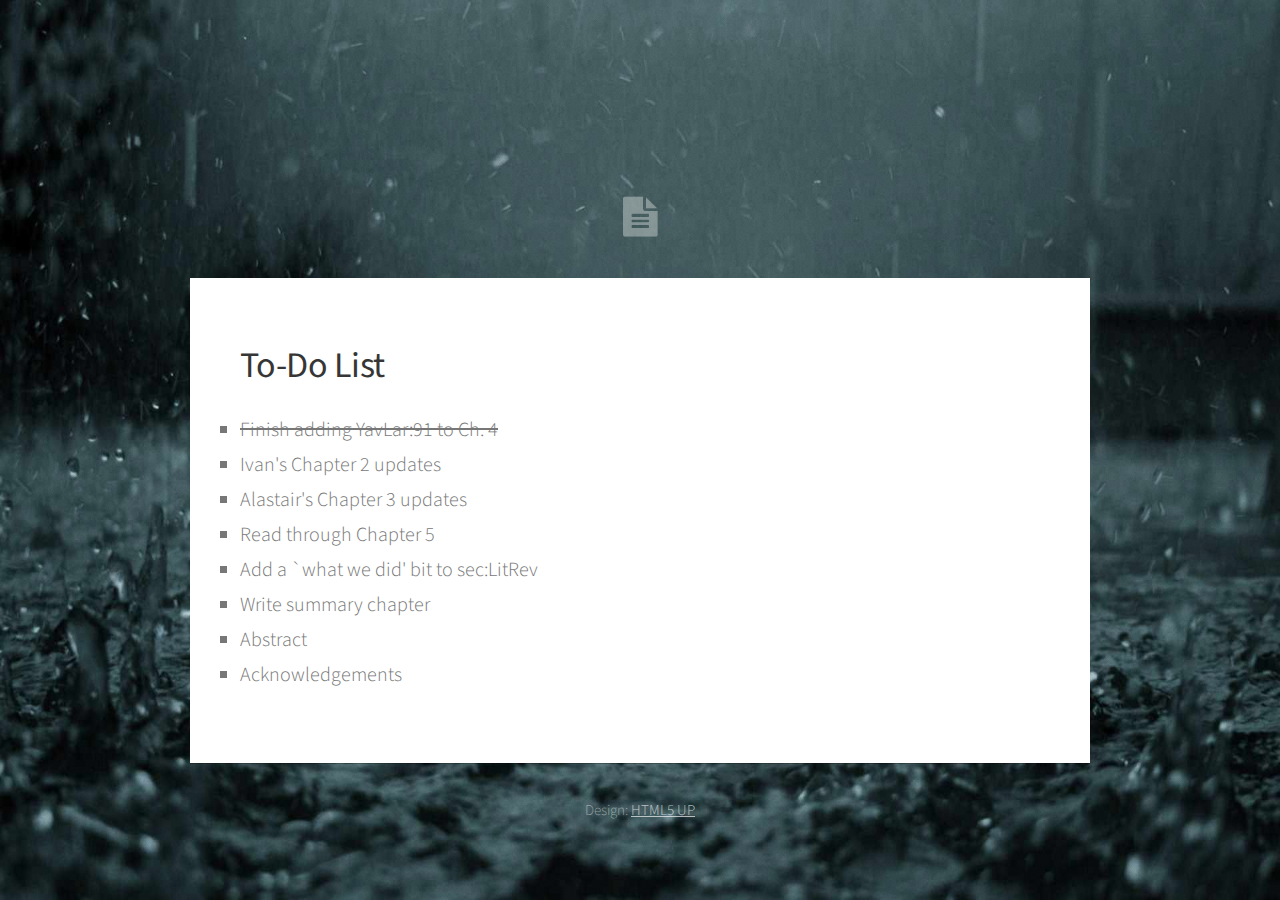
==== todo.html @ cb622fbb "crossed off first todo" ====
<!DOCTYPE HTML>
<!--
    Astral by HTML5 UP
    html5up.net | @n33co
    Free for personal and commercial use under the CCA 3.0 license (html5up.net/license)
--> 
<html>
    <head>
        <link rel="shortcut icon" href="images/favicon.png" />
        <title>Jack Blake's Page</title>
        <meta http-equiv="content-type" content="text/html; charset=utf-8" />
        <meta name="description" content="" />
        <meta name="keywords" content="" />
        <!--[if lte IE 8]><script src="css/ie/html5shiv.js"></script><![endif]-->
        <script src="js/jquery.min.js"></script>
        <script src="js/skel.min.js"></script>
        <script src="js/init.js"></script>

        <noscript>
            <link rel="stylesheet" href="css/skel.css" />
            <link rel="stylesheet" href="css/style.css" />
            <link rel="stylesheet" href="css/style-desktop.css" />
            <link rel="stylesheet" href="css/style-noscript.css" />
        </noscript>
        <!--[if lte IE 8]><link rel="stylesheet" href="css/ie/v8.css" /><![endif]-->
    </head>
    <body>

        <!-- Wrapper-->
        <div id="wrapper">

            <!-- Nav -->
            <nav id="nav">
                <a href="#todo" class="icon fa-file-text"><span>To-do</span></a>
            </nav>

            <!-- Main -->
            <div id="main">

                <!-- Contact -->
                <article id="To-do" class="panel">
                    <header>
                        <h2>To-Do List</h2>
                    </header>

                    <ul style="list-style-type:square">
                        <li><strike>Finish adding YavLar:91 to Ch. 4 </strike></li>
                        <li>Ivan's Chapter 2 updates</li>
                        <li>Alastair's Chapter 3 updates</li>
                        <li>Read through Chapter 5</li>
                        <li>Add a `what we did' bit to sec:LitRev</li>
                        <li>Write summary chapter</li>
                        <li>Abstract</li>
                        <li>Acknowledgements</li>
                    </ul>

                    <!-- <p><b>Office Address:</b><br>
                    1W4.20 Mathematical Sciences<br>
                    University of Bath<br>
                    Bath<br>
                    BA2 7AY<br>
                    </p>

                    <p><b>Work Email Address:</b><br>
                    J.C.H.Blake'at'bath.ac.uk
                    </p>

                    <p><b>Alternate Contact Address:</b><br>
                    ContactJackBlake'at'gmail'dot'com
                    </p> -->
                </article>

            </div>

            <!-- Footer -->
            <div id="footer">
                <ul class="copyright">
                    <li>Design: <a href="http://html5up.net">HTML5 UP</a></li>
                </ul>
            </div>

        </div>

    </body>
</html>
---- css/skel.css ----
/* Resets (http://meyerweb.com/eric/tools/css/reset/ | v2.0 | 20110126 | License: none (public domain)) */

	html,body,div,span,applet,object,iframe,h1,h2,h3,h4,h5,h6,p,blockquote,pre,a,abbr,acronym,address,big,cite,code,del,dfn,em,img,ins,kbd,q,s,samp,small,strike,strong,sub,sup,tt,var,b,u,i,center,dl,dt,dd,ol,ul,li,fieldset,form,label,legend,table,caption,tbody,tfoot,thead,tr,th,td,article,aside,canvas,details,embed,figure,figcaption,footer,header,hgroup,menu,nav,output,ruby,section,summary,time,mark,audio,video{margin:0;padding:0;border:0;font-size:100%;font:inherit;vertical-align:baseline;}article,aside,details,figcaption,figure,footer,header,hgroup,menu,nav,section{display:block;}body{line-height:1;}ol,ul{list-style:none;}blockquote,q{quotes:none;}blockquote:before,blockquote:after,q:before,q:after{content:'';content:none;}table{border-collapse:collapse;border-spacing:0;}body{-webkit-text-size-adjust:none}

/* Box Model */

	*, *:before, *:after {
		-moz-box-sizing: border-box;
		-webkit-box-sizing: border-box;
		box-sizing: border-box;
	}

/* Container */

	.container {
		margin-left: auto;
		margin-right: auto;

		/* width: (containers) */
		width: 1200px;
	}

	/* Modifiers */

		/* 125% */
			.container.\31 25\25 {
				width: 100%;

				/* max-width: (containers * 1.25) */
				max-width: 1500px;

				/* min-width: (containers) */
				min-width: 1200px;
			}

		/* 75% */
			.container.\37 5\25 {

				/* width: (containers * 0.75) */
				width: 900px;

			}

		/* 50% */
			.container.\35 0\25 {

				/* width: (containers * 0.50) */
				width: 600px;

			}

		/* 25% */
			.container.\32 5\25 {

				/* width: (containers * 0.25) */
				width: 300px;

			}

/* Grid */

	.row {
		border-bottom: solid 1px transparent;
	}

	.row > * {
		float: left;
	}

	.row:after, .row:before {
		content: '';
		display: block;
		clear: both;
		height: 0;
	}

	.row.uniform > * > :first-child {
		margin-top: 0;
	}

	.row.uniform > * > :last-child {
		margin-bottom: 0;
	}

	/* Gutters */

		/* Normal */

			.row > * {
				/* padding: (gutters.horizontal) 0 0 (gutters.vertical) */
				padding: 40px 0 0 40px;
			}

			.row {
				/* margin: -(gutters.horizontal) 0 -1px -(gutters.vertical) */
				margin: -40px 0 -1px -40px;
			}

			.row.uniform > * {
				/* padding: (gutters.vertical) 0 0 (gutters.vertical) */
				padding: 40px 0 0 40px;
			}

			.row.uniform {
				/* margin: -(gutters.vertical) 0 -1px -(gutters.vertical) */
				margin: -40px 0 -1px -40px;
			}

		/* 200% */

			.row.\32 00\25 > * {
				/* padding: (gutters.horizontal) 0 0 (gutters.vertical) */
				padding: 80px 0 0 80px;
			}

			.row.\32 00\25 {
				/* margin: -(gutters.horizontal) 0 -1px -(gutters.vertical) */
				margin: -80px 0 -1px -80px;
			}

			.row.uniform.\32 00\25 > * {
				/* padding: (gutters.vertical) 0 0 (gutters.vertical) */
				padding: 80px 0 0 80px;
			}

			.row.uniform.\32 00\25 {
				/* margin: -(gutters.vertical) 0 -1px -(gutters.vertical) */
				margin: -80px 0 -1px -80px;
			}

		/* 150% */

			.row.\31 50\25 > * {
				/* padding: (gutters.horizontal) 0 0 (gutters.vertical) */
				padding: 60px 0 0 60px;
			}

			.row.\31 50\25 {
				/* margin: -(gutters.horizontal) 0 -1px -(gutters.vertical) */
				margin: -60px 0 -1px -60px;
			}

			.row.uniform.\31 50\25 > * {
				/* padding: (gutters.vertical) 0 0 (gutters.vertical) */
				padding: 60px 0 0 60px;
			}

			.row.uniform.\31 50\25 {
				/* margin: -(gutters.vertical) 0 -1px -(gutters.vertical) */
				margin: -60px 0 -1px -60px;
			}

		/* 50% */

			.row.\35 0\25 > * {
				/* padding: (gutters.horizontal) 0 0 (gutters.vertical) */
				padding: 20px 0 0 20px;
			}

			.row.\35 0\25 {
				/* margin: -(gutters.horizontal) 0 -1px -(gutters.vertical) */
				margin: -20px 0 -1px -20px;
			}

			.row.uniform.\35 0\25 > * {
				/* padding: (gutters.vertical) 0 0 (gutters.vertical) */
				padding: 20px 0 0 20px;
			}

			.row.uniform.\35 0\25 {
				/* margin: -(gutters.vertical) 0 -1px -(gutters.vertical) */
				margin: -20px 0 -1px -20px;
			}

		/* 25% */

			.row.\32 5\25 > * {
				/* padding: (gutters.horizontal) 0 0 (gutters.vertical) */
				padding: 10px 0 0 10px;
			}

			.row.\32 5\25 {
				/* margin: -(gutters.horizontal) 0 -1px -(gutters.vertical) */
				margin: -10px 0 -1px -10px;
			}

			.row.uniform.\32 5\25 > * {
				/* padding: (gutters.vertical) 0 0 (gutters.vertical) */
				padding: 10px 0 0 10px;
			}

			.row.uniform.\32 5\25 {
				/* margin: -(gutters.vertical) 0 -1px -(gutters.vertical) */
				margin: -10px 0 -1px -10px;
			}

		/* 0% */

			.row.\30 \25 > * {
				padding: 0;
			}

			.row.\30 \25 {
				margin: 0 0 -1px 0;
			}

	/* Cells */

		.\31 2u, .\31 2u\24 { width: 100%; clear: none; margin-left: 0; }
		.\31 1u, .\31 1u\24 { width: 91.6666666667%; clear: none; margin-left: 0; }
		.\31 0u, .\31 0u\24 { width: 83.3333333333%; clear: none; margin-left: 0; }
		.\39 u, .\39 u\24 { width: 75%; clear: none; margin-left: 0; }
		.\38 u, .\38 u\24 { width: 66.6666666667%; clear: none; margin-left: 0; }
		.\37 u, .\37 u\24 { width: 58.3333333333%; clear: none; margin-left: 0; }
		.\36 u, .\36 u\24 { width: 50%; clear: none; margin-left: 0; }
		.\35 u, .\35 u\24 { width: 41.6666666667%; clear: none; margin-left: 0; }
		.\34 u, .\34 u\24 { width: 33.3333333333%; clear: none; margin-left: 0; }
		.\33 u, .\33 u\24 { width: 25%; clear: none; margin-left: 0; }
		.\32 u, .\32 u\24 { width: 16.6666666667%; clear: none; margin-left: 0; }
		.\31 u, .\31 u\24 { width: 8.3333333333%; clear: none; margin-left: 0; }

		.\31 2u\24 + *,
		.\31 1u\24 + *,
		.\31 0u\24 + *,
		.\39 u\24 + *,
		.\38 u\24 + *,
		.\37 u\24 + *,
		.\36 u\24 + *,
		.\35 u\24 + *,
		.\34 u\24 + *,
		.\33 u\24 + *,
		.\32 u\24 + *,
		.\31 u\24 + * {
			clear: left;
		}

		.\-11u { margin-left: 91.6666666667% }
		.\-10u { margin-left: 83.3333333333% }
		.\-9u { margin-left: 75% }
		.\-8u { margin-left: 66.6666666667% }
		.\-7u { margin-left: 58.3333333333% }
		.\-6u { margin-left: 50% }
		.\-5u { margin-left: 41.6666666667% }
		.\-4u { margin-left: 33.3333333333% }
		.\-3u { margin-left: 25% }
		.\-2u { margin-left: 16.6666666667% }
		.\-1u { margin-left: 8.3333333333% }
---- css/style.css ----
@charset 'UTF-8';
@import url('http://fonts.googleapis.com/css?family=Source+Sans+Pro:300,400,300italic,400italic');
@import url('font-awesome.min.css');

/*
	Astral by HTML5 UP
	html5up.net | @n33co
	Free for personal and commercial use under the CCA 3.0 license (html5up.net/license)
*/

/*********************************************************************************/
/* Basic                                                                         */
/*********************************************************************************/

	body
	{
		background-image:			url('images/overlay.png'),		url('images/bg.jpg');
		background-repeat:			repeat,							no-repeat;
		background-size:			auto,							100% 100%;
	}

		body.is-loading *
		{
			-moz-transition: none !important;
			-webkit-transition: none !important;
			-o-transition: none !important;
			-ms-transition: none !important;
			transition: none !important;
			-moz-animation: none !important;
			-webkit-animation: none !important;
			-o-animation: none !important;
			-ms-animation: none !important;
			animation: none !important;
		}
		
	body,input,textarea,select
	{
		font-family: 'Source Sans Pro', sans-serif;
		font-weight: 300;
		color: #777777;
	}
	
	strong, b
	{
		font-weight: 400;
		color: #363636;
	}

	h1, h2, h3, h4,h5
	{
		font-weight: 400;
		color: #363636;
	}

	h6
	{
		font-family: 'Source Sans Pro', sans-serif;
		font-weight: 300;
		color: #777777;
		margin-bottom: 0em;
	}
	
	blockquote
	{
		border-left: solid 0.5em #ddd;
		padding: 1em 0 1em 2em;
		font-style: italic;
	}
	
	em, i
	{
		font-style: italic;
	}
	
	hr
	{
		border: 0;
		border-top: solid 1px #ddd;
		padding: 1.5em 0 0 0;
		margin: 1.75em 0 0 0;
	}
	
	sub
	{
		position: relative;
		top: 0.5em;
		font-size: 0.8em;
	}
	
	sup
	{
		position: relative;
		top: -0.5em;
		font-size: 0.8em;
	}

	br.clear
	{
		clear: both;
	}
	
	p, ul, ol, dl, table, blockquote, form
	{
		margin-bottom: 2em;
	}
		
	/* Table */
	
		table
		{
			width: 100%;
		}
		
			table.default
			{
			}
			
				table.default tbody tr
				{
					border-bottom: solid 1px #f4f4f4;
				}
				
				table.default td
				{
					padding: 0.5em 1em 0.5em 1em;
				}
				
				table.default th
				{
					text-align: left;
					font-weight: 400;
					padding: 0.5em 1em 0.5em 1em;
				}
			
				table.default thead
				{
					border-bottom: solid 2px #f4f4f4;
				}

	/* Form */

		form
		{
		}
		
			form label
			{
				display: block;
				font-weight: 400;
				color: #363636;
				margin: 0 0 1em 0;
			}
		
			form input[type="text"],
			form input[type="email"],
			form input[type="password"],
			form select,
			form textarea
			{
				-webkit-appearance: none;
				border: 0;
				background: #f4f4f4;
				padding: 0.75em;
				width: 100%;
				-moz-transition: background-color .25s ease-in-out;
				-webkit-transition: background-color .25s ease-in-out;
				-o-transition: background-color .25s ease-in-out;
				-ms-transition: background-color .25s ease-in-out;
				transition: background-color .25s ease-in-out;
			}

			form input[type="text"],
			form input[type="email"],
			form input[type="password"],
			form select
			{
				line-height: 1.35em;
			}

			form input[type="text"]:focus,
			form input[type="email"]:focus,
			form input[type="password"]:focus,
			form select:focus,
			form textarea:focus
			{
				background: #f8f8f8;
			}

			form ::-webkit-input-placeholder
			{
				color: #999;
			}

			form :-moz-placeholder
			{
				color: #999;
			}

			form ::-moz-placeholder
			{
				color: #999;
			}

			form :-ms-input-placeholder
			{
				color: #999;
			}		

	/* Section/Article */

		section,
		article
		{
			margin-bottom: 3em;
		}
		
			section > :last-child,
			article > :last-child
			{
				margin-bottom: 0;
			}

			section:last-child,
			article:last-child
			{
				margin-bottom: 0;
			}

		header
		{
		}
		
			header > p
			{
				color: #aaa;
			}
	
	/* Image */

		.image
		{
			display: inline-block;
		}
		
			.image img
			{
				display: block;
				width: 100%;
			}

			.image.fit
			{
				display: block;
				width: 100%;
			}
			
			.image.featured
			{
				display: block;
				width: 100%;
				margin: 0 0 2em 0;
			}
			
			.image.left
			{
				float: left;
				margin: 0 2em 2em 0;
			}
			
			.image.centered
			{
				display: block;
				margin: 0 0 2em 0;
			}

				.image.centered img
				{
					margin: 0 auto;
					width: auto;
				}

	/* Button */	

		input[type="button"],
		input[type="submit"],
		input[type="reset"],
		.button
		{
			-webkit-appearance: none;
			display: inline-block;
			background-color: #222222;
			color: #ffffff;
			border: 0;
			cursor: pointer;
			outline: 0;
			-moz-transition: background-color .25s ease-in-out;
			-webkit-transition: background-color .25s ease-in-out;
			-o-transition: background-color .25s ease-in-out;
			-ms-transition: background-color .25s ease-in-out;
			transition: background-color .25s ease-in-out;
		}

			input[type="button"]:hover,
			input[type="submit"]:hover,
			input[type="reset"]:hover,
			.button:hover
			{
				background-color: #333333;
			}
			
			input[type="button"]:active,
			input[type="submit"]:active,
			input[type="reset"]:active,
			.button:active
			{
				background-color: #444444;
			}
		
			input[type="button"].alt,
			input[type="submit"].alt,
			input[type="reset"].alt,
			.button.alt
			{
				background-color: #777777;
			}

				input[type="button"].alt:hover,
				input[type="submit"].alt:hover,
				input[type="reset"].alt:hover,
				.button.alt:hover
				{
					background-color: #888888;
				}
				
				input[type="button"].alt:active,
				input[type="submit"].alt:active,
				input[type="reset"].alt:active,
				.button.alt:active
				{
					background-color: #999999;
				}
	
	/* List */
	
		ul.default
		{
			list-style: disc;
			padding-left: 1em;
		}
		
			ul.default li
			{
				padding-left: 0.5em;
			}
			
		ul.actions
		{
		}
		
			ul.actions li
			{
				display: inline-block;
				margin-left: 0.5em;
			}
			
				ul.actions li:first-child
				{
					margin-left: 0;
				}
		
		ol.default
		{
			list-style: decimal;
			padding-left: 1.25em;
		}

			ol.default li
			{
				padding-left: 0.25em;
			}

/*********************************************************************************/
/* Icons                                                                         */
/*********************************************************************************/

	.icon {
		position: relative;
		text-decoration: none;
	}

		.icon:before {
			-moz-osx-font-smoothing: grayscale;
			-webkit-font-smoothing: antialiased;
			font-family: FontAwesome;
			font-style: normal;
			font-weight: normal;
			text-transform: none !important;
		}

		.icon > .label {
			display: none;
		}
		
/*********************************************************************************/
/* Nav                                                                           */
/*********************************************************************************/
	
	#nav
	{
	}
	
		#nav a
		{
			position: relative;
			display: inline-block;
			color: #ffffff;
			width: 1em;
			height: 1em;
			line-height: 0.9em;
		}

			#nav a.icon:before
			{
				padding-right: 0;
			}
		
/*********************************************************************************/
/* Panels                                                                        */
/*********************************************************************************/

	#main
	{
		position: relative;
		overflow: hidden;
	}

	.panel
	{
		position: relative;
	}

	/* Me */
	
		#me
		{
		}
		
			#me .pic
			{
				position: relative;
				display: block;
			}

				#me .pic:before
				{
					content: '';
					position: absolute;
					top: 0;
					left: 0;
					background: url('images/overlay.png');
					width: 100%;
					height: 100%;
					z-index: 1;
				}

/*********************************************************************************/
/* Footer                                                                        */
/*********************************************************************************/

	#footer
	{
		color: #ccc;
		color: rgba(255,255,255,0.45);
	}

		#footer a
		{
			color: #ddd;
			color: rgba(255,255,255,0.65);
			-moz-transition: color .25s ease-in-out;
			-webkit-transition: color .25s ease-in-out;
			-o-transition: color .25s ease-in-out;
			-ms-transition: color .25s ease-in-out;
			transition: color .25s ease-in-out;
		}
		
		#footer a:hover
		{
			color: rgba(255,255,255,1.0);
		}
		
		#footer .copyright
		{
		}
		
			#footer .copyright li
			{
				display: inline-block;
			}

				#footer .copyright li:before
				{
					display: inline;
					content: '\2022';
					opacity: 0.5;
					padding: 0 0.75em 0 0.75em;
				}
			
				#footer .copyright li:first-child:before
				{
					display: none;
				}
---- css/style-desktop.css ----
/*
	Astral by HTML5 UP
	html5up.net | @n33co
	Free for personal and commercial use under the CCA 3.0 license (html5up.net/license)
*/

/*********************************************************************************/
/* Basic                                                                         */
/*********************************************************************************/

	html
	{
		min-width: 100%;
		min-height: 100%;
	}

	body
	{
		width: 100%;
		min-width: 1000px;
		min-height: 100%;
		overflow-y: scroll;
		background-attachment: fixed;
	}

	progress 
	{  
	    background-color: #f3f3f3;  
	    border: 0;  
	    height: 50px;  
	    width: 650px; 
	    border-radius: 9px;  
	}  

	

	body,input,textarea,select
	{
		font-size: 14pt;
		line-height: 1.75em;
	}
	
	h1
	{
		font-size: 2.4em;
		letter-spacing: -0.015em;
	}

	h2
	{
		font-size: 1.8em;
		letter-spacing: -0.015em;
	}
	
	h3
	{
		font-size: 1.25em;
		letter-spacing: -0.015em;
	}

	h4
	{
		font-size: 2.8em;
		font-weight: 300;
		color: #777777;
		line-height: 0.5em;
		margin-bottom: 0em;
	}

	h5
	{
		color: #aaa;
		font-size: 1em;
		letter-spacing: -0.001em;
		line-height: 3em;
	}

	h6
	{
		font-family: 'Source Sans Pro', sans-serif;
		font-weight: 300;
		color: #777777;
		line-height: 1.2em;
		margin-bottom: 0em;
	}

	/* Section/Article */	
	
		header
		{
			margin: 0 0 1.5em 0;
		}

			header > p
			{
				margin: 0.5em 0 0 0;
			}

	/* Button */

		input[type="button"],
		input[type="submit"],
		input[type="reset"],
		.button
		{
			padding: 0.7em 1.5em 0.7em 1.5em;
		}

			input[type="button"].small,
			input[type="submit"].small,
			input[type="reset"].small,
			.button.small
			{
				font-size: 0.75em;
			}
			
			input[type="button"].big,
			input[type="submit"].big,
			input[type="reset"].big,
			.button.big
			{
				font-size: 1.25em;
				padding: 0.5em 1.25em 0.5em 1.25em;
			}
			
			input[type="button"].huge,
			input[type="submit"].huge,
			input[type="reset"].huge,
			.button.huge
			{
				font-size: 1.5em;
				padding: 0.5em 1.25em 0.5em 1.25em;
			}
	
/*********************************************************************************/
/* Wrapper                                                                       */
/*********************************************************************************/
			
	#wrapper
	{
		width: 45em;
		margin: 0 auto;
		opacity: 0.00001;
	}

		#wrapper.tall
		{
			padding-bottom: 6em;
		}
	
/*********************************************************************************/
/* Nav                                                                           */
/*********************************************************************************/
	
	#nav
	{
		text-align: center;
		height: 4.25em;
		cursor: default;
	}
	
		#nav a
		{
			font-size: 2.5em;
			margin: 0 0.25em 0 0.25em;
			opacity: 0.35;
			outline: 0;
			-moz-transition: opacity .25s ease-in-out;
			-webkit-transition: opacity .25s ease-in-out;
			-o-transition: opacity .25s ease-in-out;
			-ms-transition: opacity .25s ease-in-out;
			transition: opacity .25s ease-in-out;
		}

			#nav a:before
			{
				font-size: 0.8em;
			}

			#nav a:after
			{
				content: '';
				display: block;
				position: absolute;
				left: 50%;
				bottom: -0.75em;
				margin-left: -0.5em;
				border-bottom: solid 0em #ffffff;
				border-left: solid 0.5em transparent;
				border-right: solid 0.5em transparent;
				-moz-transition: border-bottom-width .25s ease-in-out;
				-webkit-transition: border-bottom-width .25s ease-in-out;
				-o-transition: border-bottom-width .25s ease-in-out;
				-ms-transition: border-bottom-width .25s ease-in-out;
				transition: border-bottom-width .25s ease-in-out;
			}
		
			#nav a span
			{
				display: block;
				position: absolute;
				background: #222222;
				color: #ffffff;
				top: -2.75em;
				font-size: 0.3em;
				height: 2.25em;
				line-height: 2.25em;
				left: 50%;
				opacity: 0;
				-moz-transition: opacity .25s ease-in-out;
				-webkit-transition: opacity .25s ease-in-out;
				-o-transition: opacity .25s ease-in-out;
				-ms-transition: opacity .25s ease-in-out;
				transition: opacity .25s ease-in-out;
				
				/* Labels not wide enough? Increase its width below and set margin-left to ((width / 2) * -1) */
				width: 5.5em;
				margin-left: -2.75em;
			}
			
				#nav a span:after
				{
					content: '';
					display: block;
					position: absolute;
					bottom: -0.4em;
					left: 50%;
					margin-left: -0.6em;
					border-top: solid 0.6em #222222;
					border-left: solid 0.6em transparent;
					border-right: solid 0.6em transparent;
				}

			#nav a:hover
			{
				opacity: 1.0;
			}

				#nav a:hover span
				{
					opacity: 1.0;
				}	
			
			#nav a.active
			{
				opacity: 1.0;
			}

				#nav a.active:after
				{
					border-bottom-width: 0.5em;
				}
			
/*********************************************************************************/
/* Panels                                                                        */
/*********************************************************************************/

	#main
	{
		width: 45em;
		background: #ffffff;
		box-shadow: 0px 1px 0px 0px rgba(0,0,0,0.25);
	}

	#main a:link {
	    text-decoration: none;
	}

	#main a:visited {
	    text-decoration: none;
	}

	#main a:hover {
	    text-decoration: none;
		color: #ffffff;
	    background-color: #0099cc;
	}

	#main a:active {
	    text-decoration: none;
	}

	.panel
	{
		padding: 3.5em 2.5em 3.5em 2.5em;
		position: absolute;
		top: 0;
		left: 0;
		width: 45em;
	}

	#fish
	{
		padding: 0;
		height: 20em;
	}

	/*#fish .panel
	{
		padding: 0em 0em 0em 0em;
		position: absolute;
		top: 0;
		left: 0;
		width: 45em;
	}*/
	
	/* Me */
	
		#me
		{
			padding: 0;
			height: 20em;
		}
		
			#me .pic
			{
				display: block;
				position: absolute;
				right: -1px;
				top: 0;
				height: 100%;
				text-decoration: none;
			}
			
				#me .pic img
				{
					position: relative;
					display: block;
					height: 100%;
				}
			
				#me .pic .arrow
				{
					display: block;
					position: absolute;
					right: 0;
					top: 50%;
					margin-top: -1.375em;
					width: 2.75em;
					height: 2.75em;
					background: #000;
					background: rgba(0,0,0,0.75);
					color: #ffffff;
					text-align: center;
					line-height: 2.75em;
					font-size: 1.5em;
					z-index: 1;
					-moz-transition: width .15s ease-in-out, padding-right .15s ease-in-out;
					-webkit-transition: width .15s ease-in-out, padding-right .15s ease-in-out;
					-o-transition: width .15s ease-in-out, padding-right .15s ease-in-out;
					-ms-transition: width .15s ease-in-out, padding-right .15s ease-in-out;
					transition: width .15s ease-in-out, padding-right .15s ease-in-out;
				}

					#me .pic .arrow:before
					{
						position: relative;
						padding-right: 0;
						top: 0.125em;
					}
			
					#me .pic .arrow span
					{
						display: block;
						text-indent: -9999px;
					}
				
					#me .pic:hover .arrow
					{
						width: 3em;
						padding-right: 0.25em;
					}
			
			#me header
			{
				position: absolute;
				left: 0;
				top: 0;
				width: 100%;
				height: 100%;
				margin-left: 2.5em;
			}
			
				#me header > h1
				{
					position: absolute;
					left: 0;
					bottom: 52.5%;
					margin: 0;
				}
			
				#me header > p 
				{
					position: absolute;
					left: 0;
					top: 52.5%;
					font-size: 1.5em;
					letter-spacing: -0.015em;
					margin-top: 0;
				}

/*********************************************************************************/
/* Footer                                                                        */
/*********************************************************************************/

	#footer
	{
		text-align: center;
		padding: 2em 0 0 0;
		font-size: 0.75em;
	}
---- css/style-noscript.css ----
/*
	Astral by HTML5 UP
	html5up.net | @n33co
	Free for personal and commercial use under the CCA 3.0 license (html5up.net/license)
*/

/*********************************************************************************/
/* Wrapper                                                                       */
/*********************************************************************************/
			
	#wrapper
	{
		opacity: 1.0;
	}

/*********************************************************************************/
/* Nav                                                                           */
/*********************************************************************************/
	
	#nav
	{
		margin-top: 4em;
	}
	
		#nav a
		{
			opacity: 1.0;
		}

			#nav a:before,
			#nav a:after
			{
				display: none;
			}
		
			#nav a span
			{
				top: 0;
				opacity: 1.0;
			}
			
				#nav a span:after
				{
					display: none;
				}

/*********************************************************************************/
/* Panels                                                                        */
/*********************************************************************************/

	#main
	{
		background: none;
		box-shadow: none;
	}

	.panel
	{
		position: relative;
		background: #ffffff;
		box-shadow: 0px 1px 0px 0px rgba(0,0,0,0.25);
	}
---- css/ie/v8.css ----
/*
	Astral by HTML5 UP
	html5up.net | @n33co
	Free for personal and commercial use under the CCA 3.0 license (html5up.net/license)
*/

/*********************************************************************************/
/* Basic                                                                         */
/*********************************************************************************/

	body
	{
		background-image: url('../images/bg.jpg');
		background-size: cover;
		-ms-behavior: url('css/ie/backgroundsize.min.htc');
	}

	/* Section/Article */

		section,
		article
		{
		}
		
			section > .last-child,
			article > .last-child
			{
				margin-bottom: 0;
			}

			section.last-child,
			article.last-child
			{
				margin-bottom: 0;
			}

/*********************************************************************************/
/* Nav                                                                           */
/*********************************************************************************/
	
	#nav
	{
	}
	
		#nav a
		{
		}
		
			#nav a span
			{
				display: none;
			}
			
			#nav a:before
			{
				font-size: 1.75em;
			}
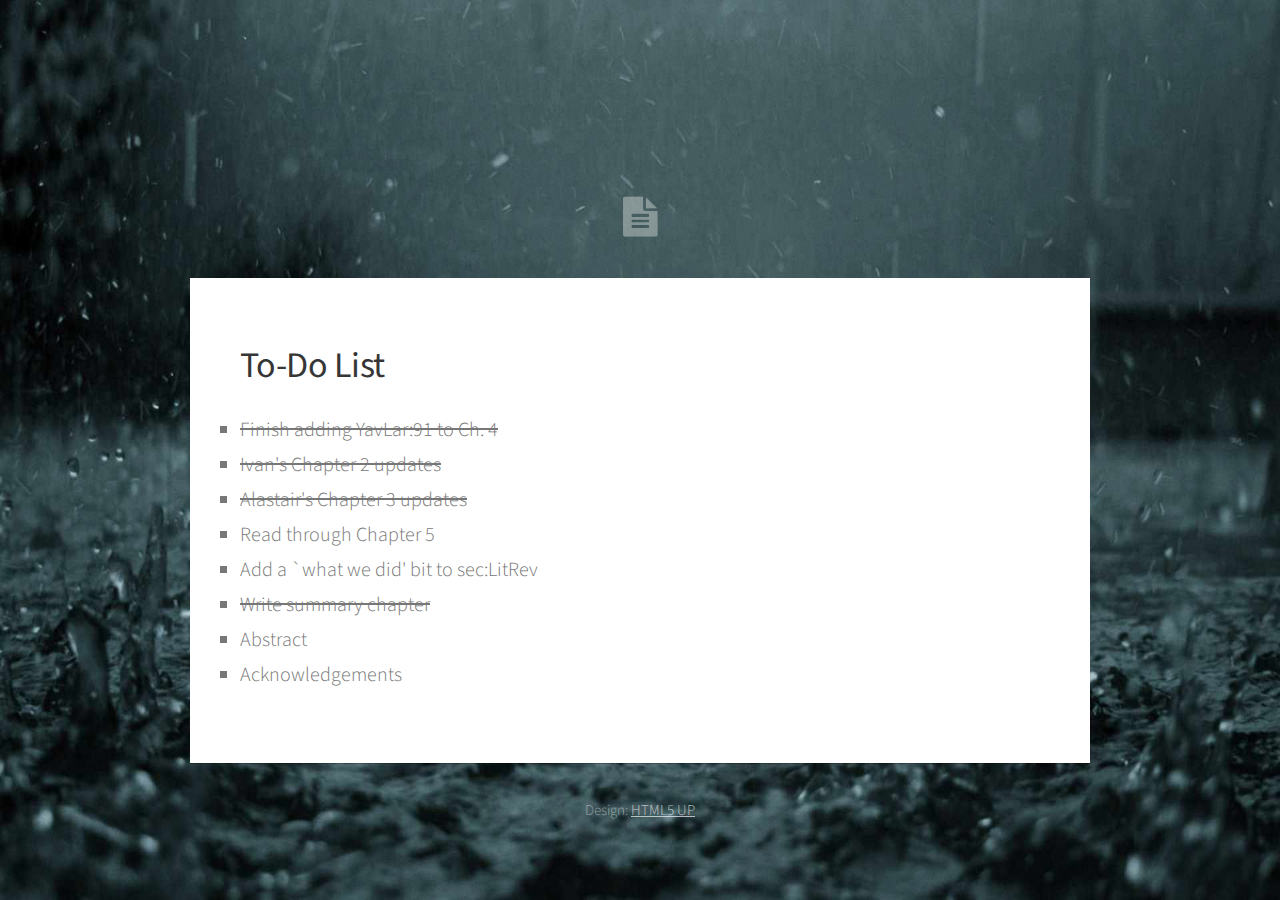
==== commit c209ddb5: "finished conclusion chapter" ====
--- a/todo.html
+++ b/todo.html
@@ -45,11 +45,11 @@
 
                     <ul style="list-style-type:square">
                         <li><strike>Finish adding YavLar:91 to Ch. 4 </strike></li>
-                        <li>Ivan's Chapter 2 updates</li>
-                        <li>Alastair's Chapter 3 updates</li>
+                        <li><strike>Ivan's Chapter 2 updates</strike></li>
+                        <li><strike>Alastair's Chapter 3 updates</strike></li>
                         <li>Read through Chapter 5</li>
                         <li>Add a `what we did' bit to sec:LitRev</li>
-                        <li>Write summary chapter</li>
+                        <li><strike>Write summary chapter</strike></li>
                         <li>Abstract</li>
                         <li>Acknowledgements</li>
                     </ul>
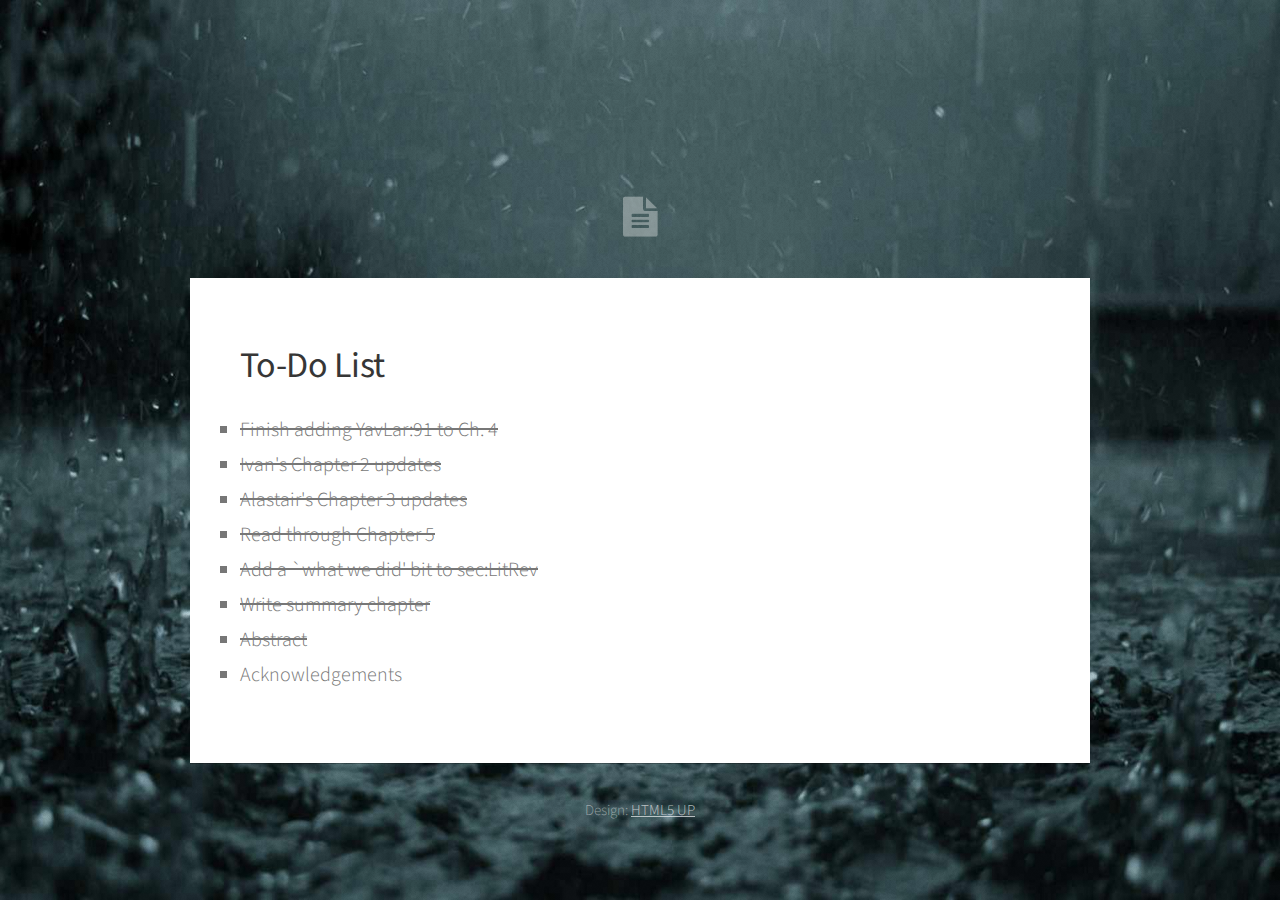
==== commit 98a555b5: "finished abstract :DDD" ====
--- a/todo.html
+++ b/todo.html
@@ -47,10 +47,10 @@
                         <li><strike>Finish adding YavLar:91 to Ch. 4 </strike></li>
                         <li><strike>Ivan's Chapter 2 updates</strike></li>
                         <li><strike>Alastair's Chapter 3 updates</strike></li>
-                        <li>Read through Chapter 5</li>
-                        <li>Add a `what we did' bit to sec:LitRev</li>
+                        <li><strike>Read through Chapter 5</strike></li>
+                        <li><strike>Add a `what we did' bit to sec:LitRev</strike></li>
                         <li><strike>Write summary chapter</strike></li>
-                        <li>Abstract</li>
+                        <li><strike>Abstract</strike></li>
                         <li>Acknowledgements</li>
                     </ul>
 
